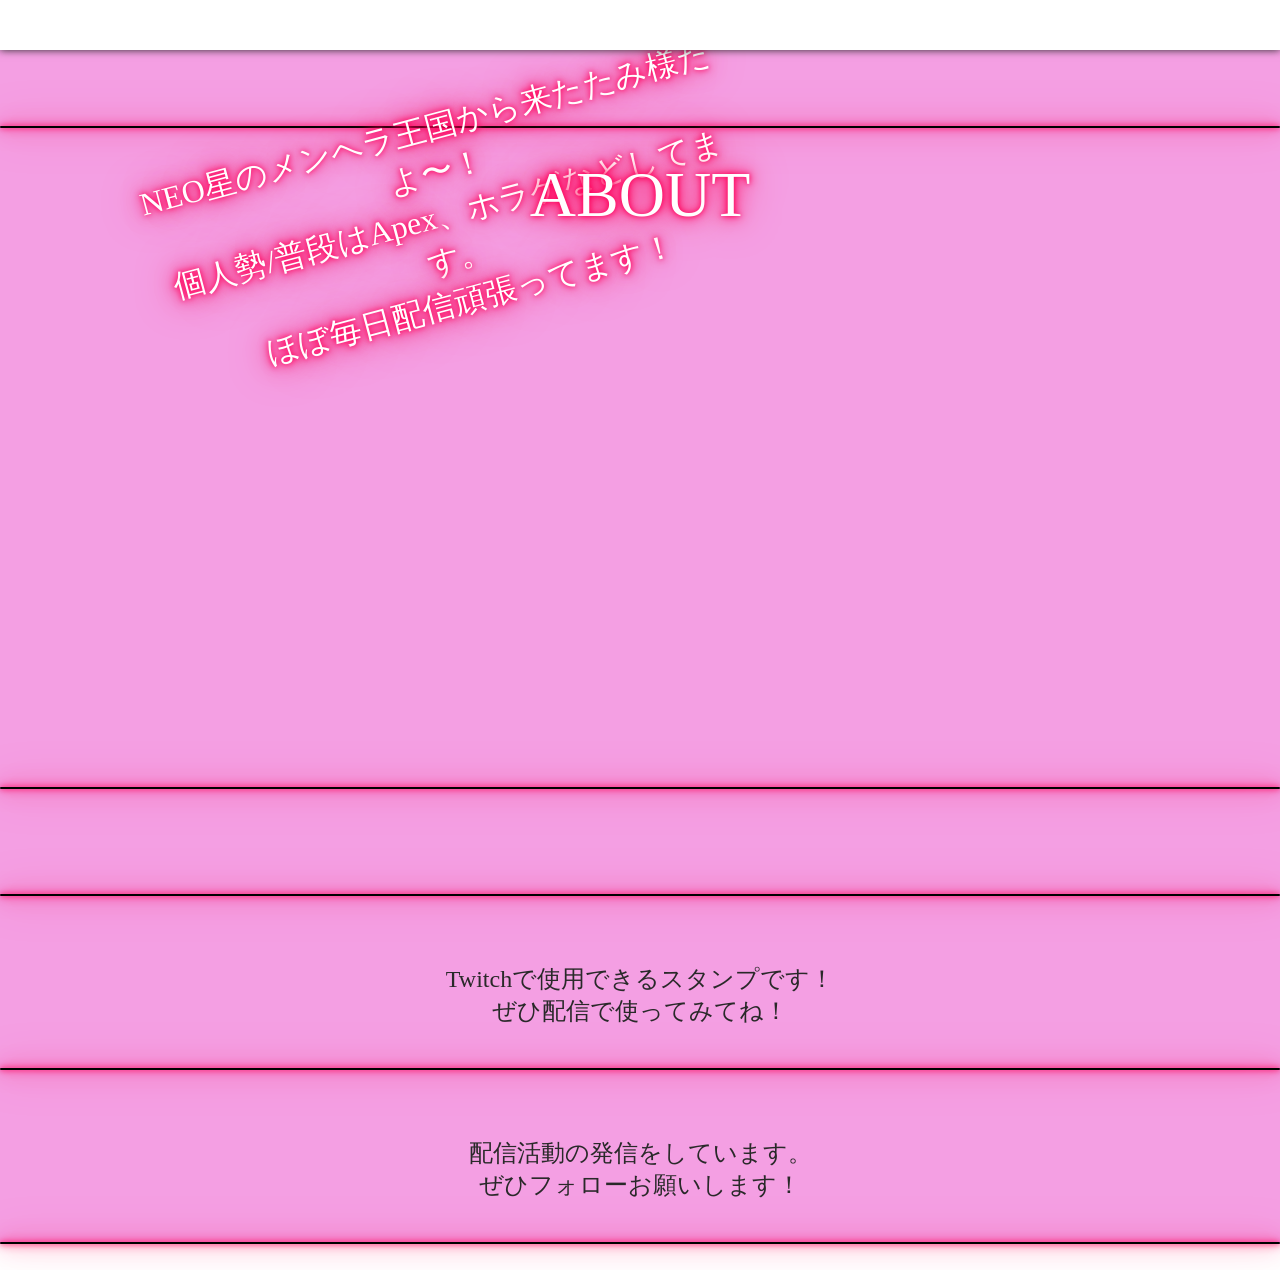
==== src/index.html @ b0cd587d "仮ABOUTの追加、プロフィールのレスポンシブ対応" ====
<!--include common/base.html-->
<!DOCTYPE html>
<html lang="jp">

<head>
  <title>TAMISAMA OFFICIAL</title>
  <link type="text/css" rel="stylesheet" href="css/base.css">
</head>

<body>
  <header>
  </header>
  <main>
      <div class="profile center">
        <div class="topCharacter imageAnimation playAnimation">
          <img src="img/character.png" alt="character">
        </div>
        <div class="topMessage neonText">
          <p class="splitTextAnimation playAnimation">NEO星のメンヘラ王国から来たたみ様だよ〜！<br>個人勢/普段はApex、ホラゲなどしてます。<br>ほぼ毎日配信頑張ってます！</p>
        </div>
        <div class="topIcon1 flyAnimationX" style="--delay: 0;">
          <div class="flyAnimationY style="--delay: 2;">
            <img class="popUpAnimation playAnimation" style="--delay: 0;" src="img/icon1.png" alt="icon1">
          </div>
        </div>
        <div class="topIcon2 flyAnimationX" style="--delay: 1;">
          <div class="flyAnimationY style="--delay: 1;">
            <img class="popUpAnimation playAnimation" src="img/icon2.png" alt="icon2">
          </div>
        </div>
        <div class="topIcon3 flyAnimationX" style="--delay: 2;">
          <div class="flyAnimationY style="--delay: 0;">
            <img class="popUpAnimation playAnimation" src="img/icon3.png" alt="icon3">
          </div>
        </div>
        <div class="topVideo neonFrame imageAnimation playAnimation">
          <iframe src="https://clips.twitch.tv/embed?clip=FrigidBeautifulScallionPartyTime-46FtLZSTrjwbwJ38&parent=kanzakirei.github.io" frameborder="0" allowfullscreen="true" scrolling="no"></iframe>
        </div>
      </div>
    <div class="line neonFrame"></div>
    <div class="about center">
      <div class="titleText neonText">
        <p class="splitTextAnimation playAnimation">ABOUT</p>
      </div>
      <div class="aboutCharacter imageAnimation playAnimation">
        <img src="img/standCharacter.png" alt="standCharacter">
      </div>
    </div>
    <div class="line neonFrame"></div>
    <div class="content center">
        <img class="neonFrame imageAnimation playAnimation" src="img/stampList.png" alt="logo">
    </div>
    <div class="line neonFrame"></div>
    <div class="content center flyAnimation">
      <img class="imageAnimation playAnimation" src="img/sns/twitch.svg" alt="logo" style="width: 50%;">
      <p class="splitTextAnimation playAnimation"> Twitchで使用できるスタンプです！<br>ぜひ配信で使ってみてね！ </p>
    </div>
    <div class="line neonFrame"></div>
    <div class="content center flyAnimation">
      <img class="imageAnimation playAnimation" src="img/sns/twitter.svg" alt="logo" style="width: 50%;">
      <p class="splitTextAnimation playAnimation"> 配信活動の発信をしています。<br>ぜひフォローお願いします！ </p>
    </div>
    <div class="line neonFrame"></div>
  </main>
  <footer>
  </footer>
</body>

</html>
---- src/css/base.css ----
/* 共通 */
* {
  margin: 0;
  padding: 0;
}

html {
  -webkit-text-size-adjust: 100%;
  color: #292929;
  font-size: clamp(12px, 2.5vw, 24px);
}

body {
  font-family: APFont;
}

header {
  background-color: white;
  box-shadow: 0 0 8px;
  position: fixed;
  width: 100%;
  height: 50px;
  top: 0;
  right: 0;
  z-index: 30;
}

header a img {
  width: auto;
  height: 100%;
  aspect-ratio: 5/2;
}

main {
  padding-top: 50px;
  background-color: #f49fe3;
}

footer {
  background-color: white;
  padding-top: 15px;
}

footer p {
  font-size: 12px;
}

p {
  padding: 5px;
}

/* ページ汎用 */
h1.center,
h2.center,
h3.center,
p.center,
div.center {
  text-align: center;
}

h1.left,
h2.left,
h3.left,
p.left,
div.left {
  text-align: left;
}

.line {
  width: 100%;
  height: 2px;
  background-color: #000;
  margin: 2vw 0;
}

.horizontal li {
  display: inline-block;
  padding: 0px 15px 30px;
}

.titleText {
  font-size: clamp(12px, 5vw, 99px);
}

@font-face {
  font-family: 'APFont';
  src: url("../font/AP.ttf");
}

/* ネオンテキスト */
.neonText {
  color: #fff;
  text-shadow: 0 0 5px #ff005b, 0 0 10px #ff005b, 0 0 20px #ff005b, 0 0 40px #ff005b;
}

/* ネオンフレーム */
.neonFrame {
  overflow: hidden; 
  border-radius: 1.2vw; 
  box-shadow: 
    0 0 5px #ff005b, 
    0 0 10px #ff005b, 
    0 0 20px #ff005b, 
    0 0 40px #ff005b;
}

/* プロフィール */
/* アバウト */
.profile,
.about {
  position: relative;
  margin: 0 auto;
  width: 100%;
  display: inline-block;
}

.profile img,
.about img {
  object-fit: cover;
  width: 100%;
  height: 100%;
}

/* コンテンツ */
.content {
  position: relative;
  padding: 10px 0;
  margin: 0 auto;
  width: 90%;
  max-width: 1000px;
  z-index: 1;
}

.content img {
  object-fit: cover;
  width: 100%;
  height: 100%;
}

/* フッター */
footer .content img {
  max-width: 400px;
  width: 100%;
  aspect-ratio: 5/2;
}

footer .content a img {
  width: 20px;
  aspect-ratio: 1;
}

/* ロード画面 */
#loading {
  position: fixed;
  width: 100%;
  height: 100%;
  z-index: 999;
  background: #f49fe3;
  text-align: center;
  color: white;
  visibility: visible;
  opacity: 1;
}

#loadingLogo {
  position: absolute;
  top: 50%;
  left: 50%;
  transform: translate(-50%, -50%);
}

#loadingLogo img {
  width: 80%;
  height: auto;
}

/* フェードイン */
.fadeIn {
  animation: fadeInAnime .3s ease 0s 1 normal forwards;
}

@keyframes fadeInAnime {
  from {
    visibility: visible;
    opacity: 1;
  }

  to {
    visibility: visible;
    opacity: 1;
  }
}

/* フェードアウト */
.fadeOut {
  animation: fadeOutAnime .3s ease 0s 1 normal forwards;
}

@keyframes fadeOutAnime {
  from {
    visibility: visible;
    opacity: 1;
  }

  to {
    visibility: hidden;
    opacity: 0;
  }
}

/* フェードアップ */
.fadeUp {
  animation-name: fadeUpAnime;
  animation-duration: 0.5s;
  animation-fill-mode: forwards;
  opacity: 0;
}

@keyframes fadeUpAnime {
  from {
    opacity: 0;
    transform: translateY(100px);
  }

  to {
    opacity: 1;
    transform: translateY(0);
  }
}

/* 水平にふわふわ */
.flyAnimationX {
  animation-name: floating-x;
  animation-duration: 3.2s;
  animation-timing-function: ease-in-out;
  animation-delay: calc(var(--delay) * 2.5s); 
  animation-iteration-count: infinite;
  animation-direction: alternate-reverse;
}

@keyframes floating-x {
  0% {
    transform: translateX(-7%) rotate(-3deg);
  }
  100% {
    transform: translateX(7) rotate(3deg);
  }
}

/* 垂直にふわふわ */
.flyAnimationY {
  animation-name: floating-y;
  animation-duration: 1.8s;
  animation-timing-function: ease-in-out;
  animation-delay: calc(var(--delay) * 1.0s); 
  animation-iteration-count: infinite;
  animation-direction: alternate-reverse;
}

@keyframes floating-y {
  0% {
    transform: translateY(-7%) rotate(-3deg);
  }
  100% {
    transform: translateY(7%) rotate(3deg);
  }
}

/* 文字のアニメーション */
.splitTextAnimation span {
  display: inline-block;
  opacity: 0;
}

.splitTextAnimation.is-animated span {
  animation-name: splitTextfadeUpKeyframes;
  animation-duration: 0.4s;
  animation-timing-function: ease-out;
  animation-delay: calc(var(--delay) * 0.02s); 
  animation-fill-mode: forwards;
}

.topMessage .splitTextAnimation.is-animated span {
  animation-delay: calc(0.5s + (var(--delay) * 0.02s)); 
}

@keyframes splitTextfadeUpKeyframes {
  from  {
    opacity: 0;
    transform: translateY(20px);
  }

  to {
    opacity: 1;
    transform: translateY(0);
  }
}

/* ポップアップ */
.popUpAnimation {
  opacity: 0;
  transform: scale(0.5);
}

.popUpAnimation.is-animated {
  animation-name: popIn;
  animation-duration: 0.4s;
  animation-timing-function: cubic-bezier(0.175, 0.885, 0.32, 1.275);
  animation-fill-mode: forwards;
}

.topIcon1 .popUpAnimation.is-animated,
.topIcon2 .popUpAnimation.is-animated, 
.topIcon3 .popUpAnimation.is-animated {
  animation-delay: 2.0s; 
}

@keyframes popIn {
  0% {
    opacity: 0;
    transform: scale(0.5);
  }
  100% {
    opacity: 1;
    transform: scale(1);
  }
}

/* 画像のアニメーション */
.imageAnimation {
  opacity: 0;
}

.imageAnimation.is-animated {
  animation-name: imageFadeUpkeyframes;
  animation-duration: 1.2s;
  animation-timing-function: ease;
  animation-fill-mode: forwards;
}

.topCharacter.imageAnimation.is-animated {
  animation-delay: 0.1s; 
  animation-name: imageFadeLeftkeyframes;
  animation-duration: 1.2s;
  animation-timing-function: ease;
  animation-fill-mode: forwards;
}

.aboutCharacter.imageAnimation.is-animated {
  animation-name: imageFadeLeftkeyframes;
  animation-duration: 1.2s;
  animation-timing-function: ease;
  animation-fill-mode: forwards;
}

.topVideo.imageAnimation.is-animated {
  animation-delay: 2.5s; 
}

@keyframes imageFadeLeftkeyframes {
  from  {
    opacity: 0;
    transform: translateX(50px);
  }

  to {
    opacity: 1;
    transform: translateX(0);
  }
}

@keyframes imageFadeUpkeyframes {
  from  {
    opacity: 0;
    transform: translateY(50px);
  }

  to {
    opacity: 1;
    transform: translateY(0);
  }
}

/* リンクボタン */
.linkButton {
  position: relative;
  display: inline-block;
  padding: 10px 25px 10px 5px;
  margin: 2px;
  color: #313131;
  transition: .3s ease-in-out;
  text-decoration: none;
  font-weight: bold;
  border: 5px solid;
  border-color: gray;
  border-radius: 8px;
}

.linkButton:hover {
  background-color: #FFF;
}

.linkButton:after {
  content: "";
  position: absolute;
  top: 50%;
  right: 12px;
  transition: right .3s;
  width: 6px;
  height: 6px;
  border-top: solid 5px gray;
  border-right: solid 5px gray;
  transform: translateY(-50%) rotate(45deg);
}

.linkButton:hover:after {
  right: 7px;
}

/* 記事 */
.article {
  margin: 0px auto 0px;
  box-sizing: border-box;
}

.article-title {
  padding-bottom: 6px;
  border-bottom: 1px solid #333;
  clear: both;
  margin-right: 12px;
  margin-left: 12px;
  padding-top: 0px;
  margin-top: 0px;
}

.article-list {
  margin: 0px;
  padding: 0px;
  list-style-type: none;
}

.article-list li {
  border-bottom: 1px dotted #333;
  padding: 8px 0px;
  margin: 0px 12px;
}

.article-list li:last-child {
  border-bottom: medium none;
}

.article-list-date {
  padding: 0px 8px;
  color: #666666;
}

details[open] summary {
  border-bottom: 1px dotted #333;
  margin: 0px 12px;
}

details summary::before {
  content: "▼";
}

details[open] summary::before {
  content: "▲";
}

summary {
  display: block;
  list-style: none;
  text-align: center;
}

summary::-webkit-details-marker {
  display: none;
}

/* 画面サイズ別設定 */
@media screen and (min-width: 955px) {

  /* ナビゲーション */
  #navigation {
    position: fixed;
    right: 0;
    width: 80%;
    top: 0;
    text-align: right;
    height: 50px;
  }

  #navigation li {
    display: inline-block;
    text-align: left;
    letter-spacing: -.001px;
    margin: 11px 4%;
  }

  #navigation li a,
  #navigation li span {
    display: inline-block;
    text-decoration: none;
    font-size: 20px;
    font-weight: bold;
    letter-spacing: normal;
    color: gray;
  }

  .navigationButton,
  .navigationButton span,
  .navigationButton span:nth-of-type(1),
  .navigationButton span:nth-of-type(2),
  .navigationButton span:nth-of-type(3),
  .navigationButton.active span:nth-of-type(1),
  .navigationButton.active span:nth-of-type(2),
  .navigationButton.active span:nth-of-type(3) {
    visibility: hidden;
  }

  /* トップキャラクター */
  .topCharacter{
    mask-image: linear-gradient(to bottom, rgba(0, 0, 0, 1) 97%, rgba(0, 0, 0, 0) 100%);
    margin-left: 44%;
    width: 48%;
    margin-top: -50px;
  }

  /* トップメッセージ */
  .topMessage{
    position: absolute;
    width: 50%;
    left: 10%;
    top: 30%;
    font-size: clamp(12px, 2.5vw, 99px);
    transform: rotate(-15deg);
  }

  /* トップアイコン */
  .topIcon1{
    position: absolute;
    left: 13%;
    top: 13%;
    width: 6%;
  }
  
  .topIcon2{
    position: absolute;
    left: 42%;
    top: 78%;
    width: 6%;
  }

  .topIcon3{
    position: absolute;
    left: 85%;
    top: 27%;
    width: 6%;
  }

  /* トップビデオ */
  .topVideo{
    position: absolute;
    width: 50%;
    left: -3%;
    top: 47%;
    aspect-ratio: 16 / 9;
    scale: 50%;
    border: none; 
  }

  .topVideo iframe {
    width: 100%;
    height: 100%;
  }

  /* アバウトキャラクター */
  .aboutCharacter{
    width: 20%;
    margin-left: 60%;
  }
}

/* 画面サイズ別設定 */
@media screen and (max-width: 954px) {

  /* ナビゲーション */
  #navigation {
    position: fixed;
    right: 0;
    width: 100%;
    top: 50px;
    height: 100%;
    text-align: center;
    visibility: hidden;
    opacity: 0;
    background-color: rgba(0, 0, 0, .5);
  }

  #navigation li {
    display: inline-block;
    letter-spacing: -.001px;
    width: 30%;
    margin-top: 60px;
  }

  #navigation li a,
  #navigation li span {
    display: inline-block;
    text-decoration: none;
    font-size: 20px;
    font-weight: bold;
    letter-spacing: normal;
    color: white;
  }

  .navigationButton {
    position: fixed;
    top: 0;
    right: 0;
    height: 50px;
    width: 50px;
    cursor: pointer;
  }

  .navigationButton span {
    display: inline-block;
    transition: all .4s;
    position: absolute;
    left: 14px;
    height: 3px;
    border-radius: 2px;
    width: 45%;
    box-shadow: 0 0 2px;
  }

  .navigationButton span:nth-of-type(1) {
    top: 15px;
    z-index: 31;
    background-color: gray;
  }

  .navigationButton span:nth-of-type(2) {
    top: 23px;
    background-color: gray;
  }

  .navigationButton span:nth-of-type(3) {
    top: 31px;
    background-color: gray;
  }

  .navigationButton.active span:nth-of-type(1) {
    top: 18px;
    left: 16px;
    transform: translateY(6px) rotate(45deg);
    width: 40%;
  }

  .navigationButton.active span:nth-of-type(2) {
    opacity: 0;
  }

  .navigationButton.active span:nth-of-type(3) {
    top: 30px;
    left: 16px;
    transform: translateY(-6px) rotate(-45deg);
    width: 40%;
  }

  /* トップキャラクター */
  .topCharacter{
    overflow: visible;
    margin-top: -50px;
  }

  /* トップメッセージ */
  .topMessage{
    font-size: clamp(12px, 2.5vw, 99px);
  }

  /* トップアイコン */
  .topIcon1{
    display: none;
  }

  .topIcon2{
    display: none;
  }

  .topIcon3{
    display: none;
  }

  /* トップビデオ */
  .topVideo{
    display: none;
  }

  /* アバウトキャラクター */
  .aboutCharacter{
    overflow: visible;
    width: 45%;
    margin-left: 50%;
  }
}
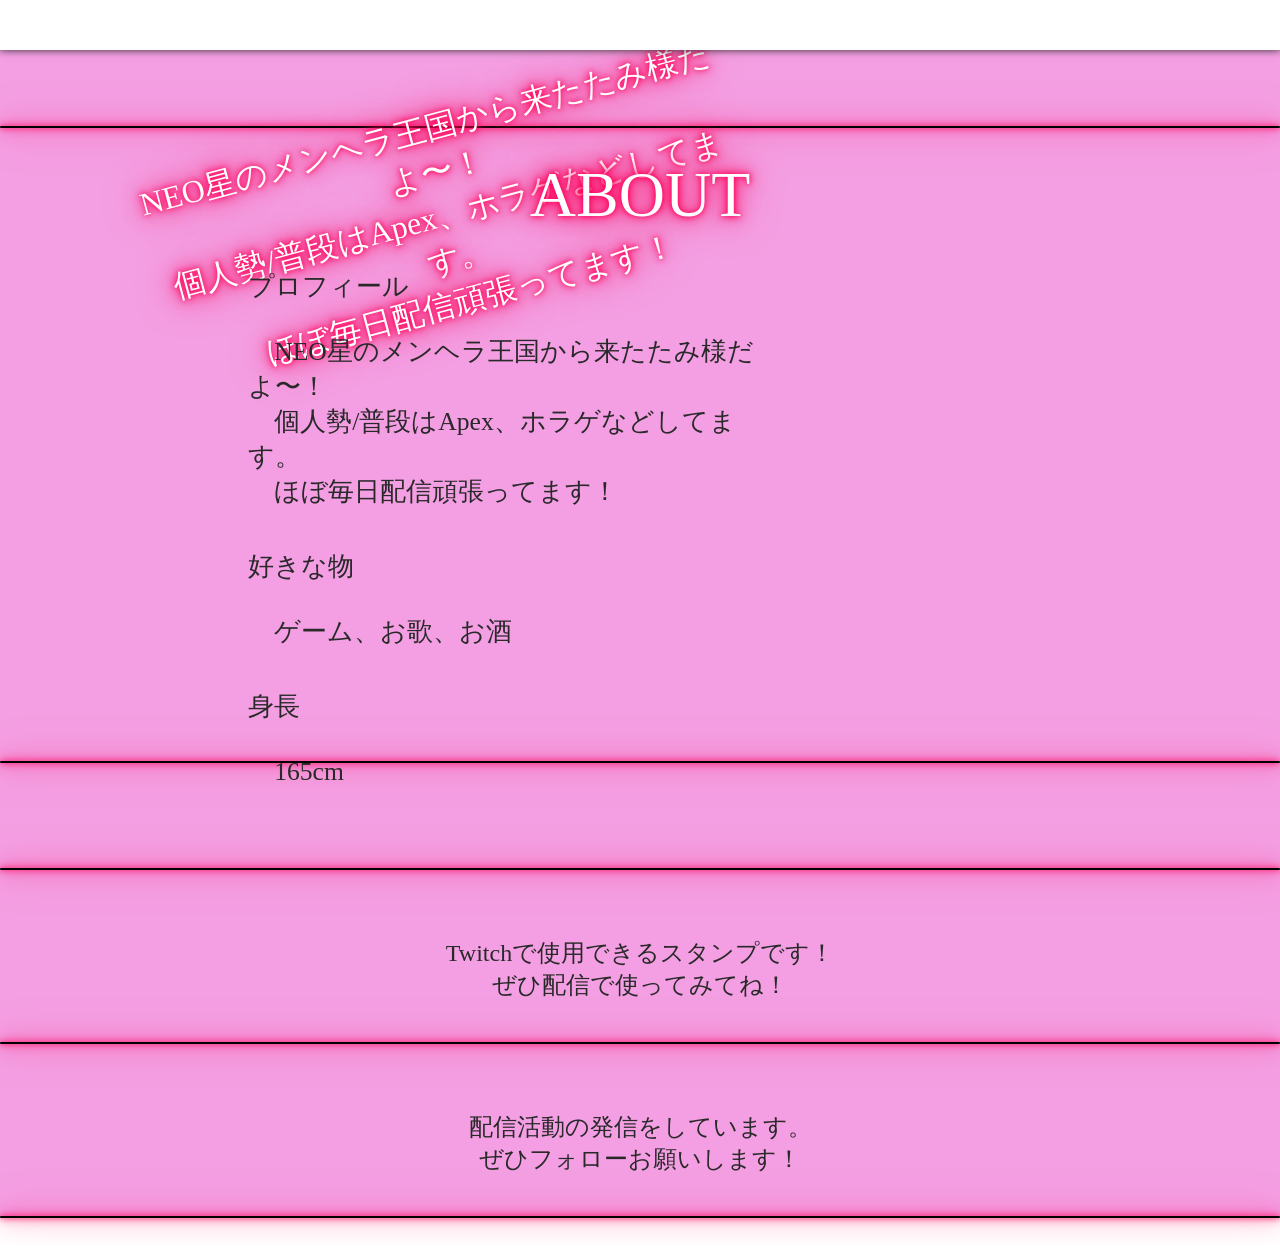
==== commit 966089bf: "ABOUTにテキストとボタンを追加、リンクボタンの調整" ====
--- a/src/index.html
+++ b/src/index.html
@@ -45,6 +45,12 @@
       <div class="aboutCharacter imageAnimation playAnimation">
         <img src="img/standCharacter.png" alt="standCharacter">
       </div>
+      <div class="aboutMessage">
+        <p class="splitTextAnimation playAnimation">プロフィール<br><br>　NEO星のメンヘラ王国から来たたみ様だよ〜！<br>　個人勢/普段はApex、ホラゲなどしてます。<br>　ほぼ毎日配信頑張ってます！<br><br></p>
+        <p class="splitTextAnimation playAnimation">好きな物<br><br>　ゲーム、お歌、お酒<br><br></p>
+        <p class="splitTextAnimation playAnimation">身長<br><br>　165cm<br><br></p>
+        <a href="about.html" class="linkButton neonFrame popUpAnimation playAnimation">　ABOUT　詳細　</a>
+      </div>
     </div>
     <div class="line neonFrame"></div>
     <div class="content center">
--- a/src/css/base.css
+++ b/src/css/base.css
@@ -390,14 +390,13 @@
   color: #313131;
   transition: .3s ease-in-out;
   text-decoration: none;
-  font-weight: bold;
   border: 5px solid;
-  border-color: gray;
+  border-color: white;
   border-radius: 8px;
 }
 
 .linkButton:hover {
-  background-color: #FFF;
+  background-color: white;
 }
 
 .linkButton:after {
@@ -408,8 +407,8 @@
   transition: right .3s;
   width: 6px;
   height: 6px;
-  border-top: solid 5px gray;
-  border-right: solid 5px gray;
+  border-top: solid 5px white;
+  border-right: solid 5px white;
   transform: translateY(-50%) rotate(45deg);
 }
 
@@ -576,8 +575,18 @@
 
   /* アバウトキャラクター */
   .aboutCharacter{
-    width: 20%;
+    width: 19%;
     margin-left: 60%;
+  }
+
+  /* アバウトメッセージ */
+  .aboutMessage{
+    position: absolute;
+    width: 41%;
+    left: 19%;
+    top: 19%;
+    font-size: clamp(12px, 2vw, 99px);
+    text-align: left;
   }
 }
 
@@ -703,4 +712,9 @@
     width: 45%;
     margin-left: 50%;
   }
+
+  /* アバウトメッセージ */
+  .aboutMessage{
+    font-size: clamp(12px, 2.5vw, 99px);
+  }
 }
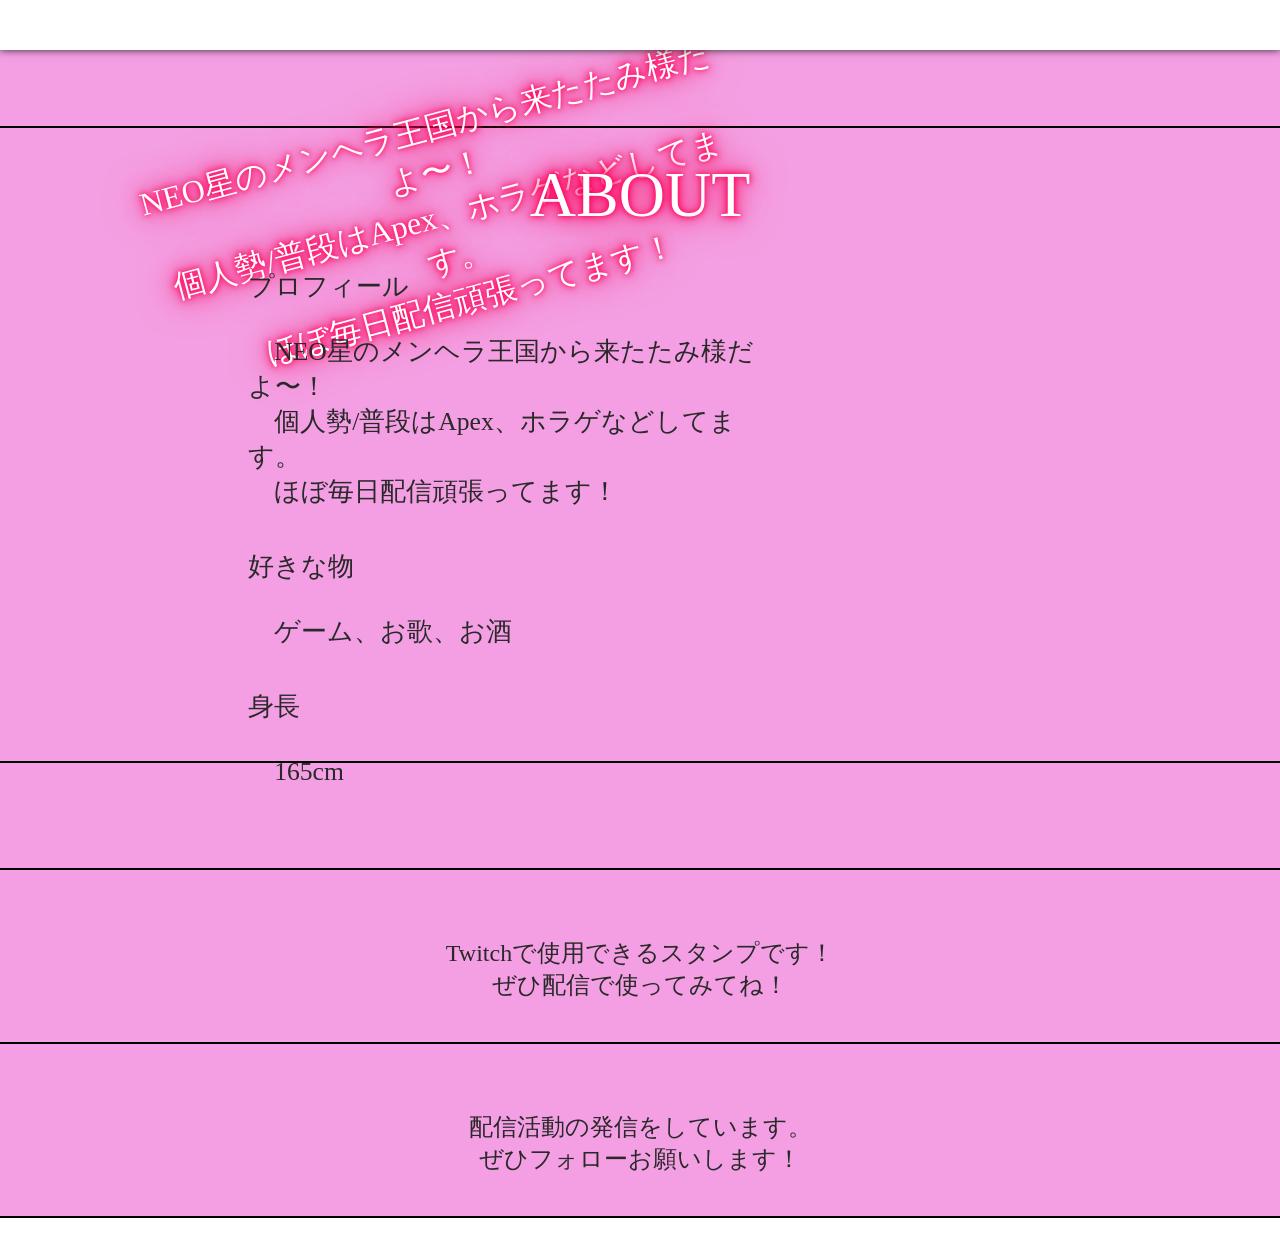
==== commit ecc72037: "ラインの装飾を削除" ====
--- a/src/index.html
+++ b/src/index.html
@@ -37,7 +37,7 @@
           <iframe src="https://clips.twitch.tv/embed?clip=FrigidBeautifulScallionPartyTime-46FtLZSTrjwbwJ38&parent=kanzakirei.github.io" frameborder="0" allowfullscreen="true" scrolling="no"></iframe>
         </div>
       </div>
-    <div class="line neonFrame"></div>
+    <div class="line"></div>
     <div class="about center">
       <div class="titleText neonText">
         <p class="splitTextAnimation playAnimation">ABOUT</p>
@@ -52,21 +52,21 @@
         <a href="about.html" class="linkButton neonFrame popUpAnimation playAnimation">　ABOUT　詳細　</a>
       </div>
     </div>
-    <div class="line neonFrame"></div>
+    <div class="line"></div>
     <div class="content center">
         <img class="neonFrame imageAnimation playAnimation" src="img/stampList.png" alt="logo">
     </div>
-    <div class="line neonFrame"></div>
+    <div class="line"></div>
     <div class="content center flyAnimation">
       <img class="imageAnimation playAnimation" src="img/sns/twitch.svg" alt="logo" style="width: 50%;">
       <p class="splitTextAnimation playAnimation"> Twitchで使用できるスタンプです！<br>ぜひ配信で使ってみてね！ </p>
     </div>
-    <div class="line neonFrame"></div>
+    <div class="line"></div>
     <div class="content center flyAnimation">
       <img class="imageAnimation playAnimation" src="img/sns/twitter.svg" alt="logo" style="width: 50%;">
       <p class="splitTextAnimation playAnimation"> 配信活動の発信をしています。<br>ぜひフォローお願いします！ </p>
     </div>
-    <div class="line neonFrame"></div>
+    <div class="line"></div>
   </main>
   <footer>
   </footer>
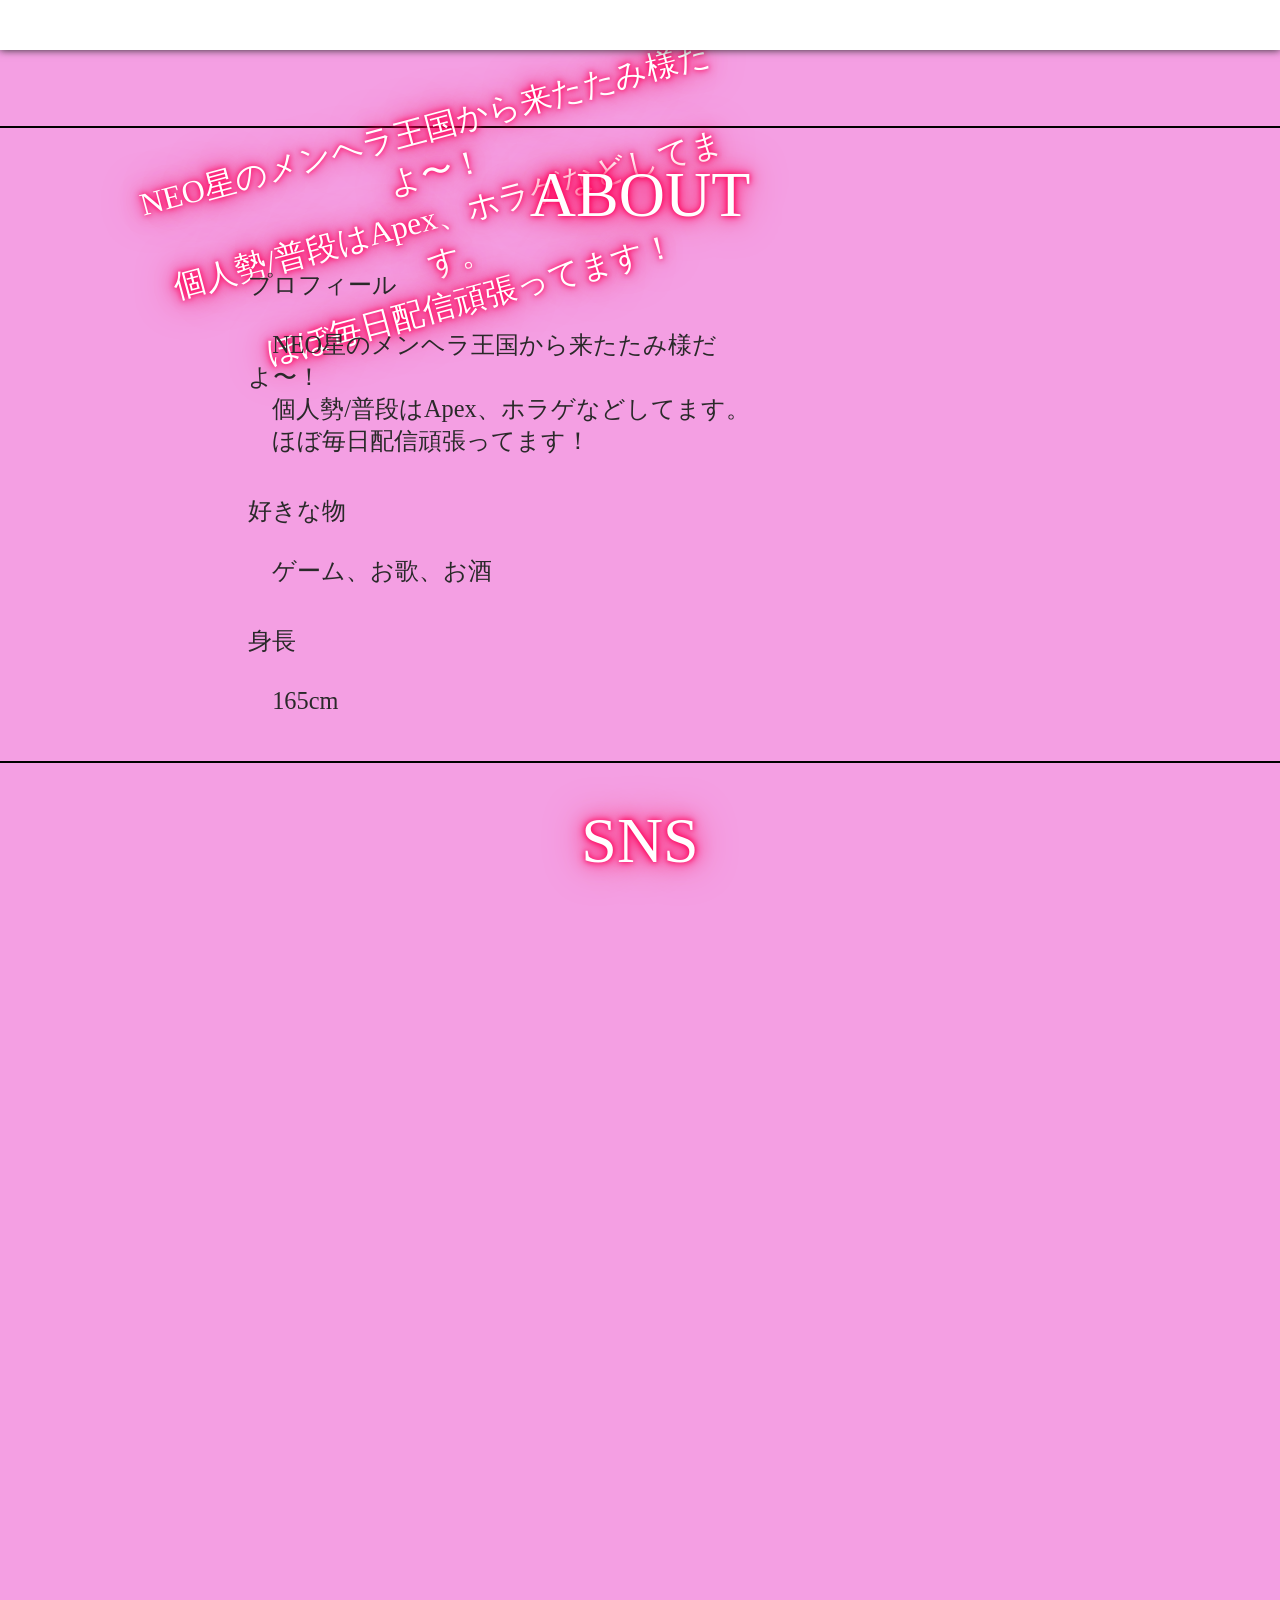
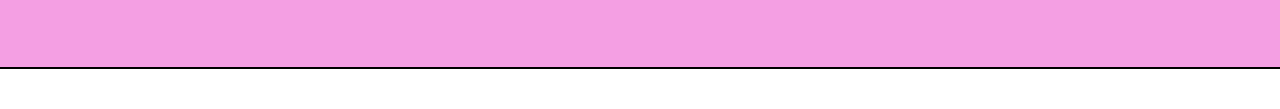
==== commit 1d080fdc: "SNS関連の対応" ====
--- a/src/index.html
+++ b/src/index.html
@@ -54,17 +54,19 @@
     </div>
     <div class="line"></div>
     <div class="content center">
-        <img class="neonFrame imageAnimation playAnimation" src="img/stampList.png" alt="logo">
-    </div>
-    <div class="line"></div>
-    <div class="content center flyAnimation">
-      <img class="imageAnimation playAnimation" src="img/sns/twitch.svg" alt="logo" style="width: 50%;">
-      <p class="splitTextAnimation playAnimation"> Twitchで使用できるスタンプです！<br>ぜひ配信で使ってみてね！ </p>
-    </div>
-    <div class="line"></div>
-    <div class="content center flyAnimation">
-      <img class="imageAnimation playAnimation" src="img/sns/twitter.svg" alt="logo" style="width: 50%;">
-      <p class="splitTextAnimation playAnimation"> 配信活動の発信をしています。<br>ぜひフォローお願いします！ </p>
+      <div class="titleText neonText center">
+        <p class="splitTextAnimation playAnimation">SNS</p>
+      </div>
+      <a href="https://x.com/tamisama_" class="snsPanel center imageAnimation playAnimation">
+        <img src="img/window.png" alt="window">
+        <p class="snsText1 neonText splitTextAnimation playAnimation">X（旧Twitter）</p>
+        <img class="snsImage1" src="img/animationCharacter1.gif" alt="animationCharacter1">
+      </a>
+      <a href="https://www.twitch.tv/tamisama_/about" class="snsPanel center imageAnimation playAnimation">
+        <img src="img/window.png" alt="window">
+        <p class="snsText2 neonText splitTextAnimation playAnimation">Twitch</p>
+        <img class="snsImage2" src="img/animationCharacter2.gif" alt="animationCharacter2">
+      </a>
     </div>
     <div class="line"></div>
   </main>
--- a/src/css/base.css
+++ b/src/css/base.css
@@ -119,6 +119,44 @@
   object-fit: cover;
   width: 100%;
   height: 100%;
+}
+
+/* SNSパネル */
+.snsPanel {
+  display: inline-block;
+  position: relative;
+  width: 70%;
+  margin: 2%;
+}
+
+.snsImage1 {
+  overflow: visible;
+  position: absolute;
+  top: 6%;
+  left: -25%;
+  scale: 40%;
+}
+
+.snsImage2 {
+  overflow: visible;
+  position: absolute;
+  top: 6%;
+  left: 25%;
+  scale: 40%;
+}
+
+.snsText1 {
+  position: absolute;
+  top: 47%;
+  left: 50%;
+  font-size: clamp(12px, 4vw, 99px);
+}
+
+.snsText2 {
+  position: absolute;
+  top: 47%;
+  left: 25%;
+  font-size: clamp(12px, 5vw, 99px);
 }
 
 /* コンテンツ */
@@ -585,7 +623,7 @@
     width: 41%;
     left: 19%;
     top: 19%;
-    font-size: clamp(12px, 2vw, 99px);
+    font-size: 1.9vw;
     text-align: left;
   }
 }
@@ -715,6 +753,11 @@
 
   /* アバウトメッセージ */
   .aboutMessage{
-    font-size: clamp(12px, 2.5vw, 99px);
+    position: absolute;
+    width: 48%;
+    left: 7%;
+    top: 19%;
+    font-size: 3vw;
+    text-align: left;
   }
 }
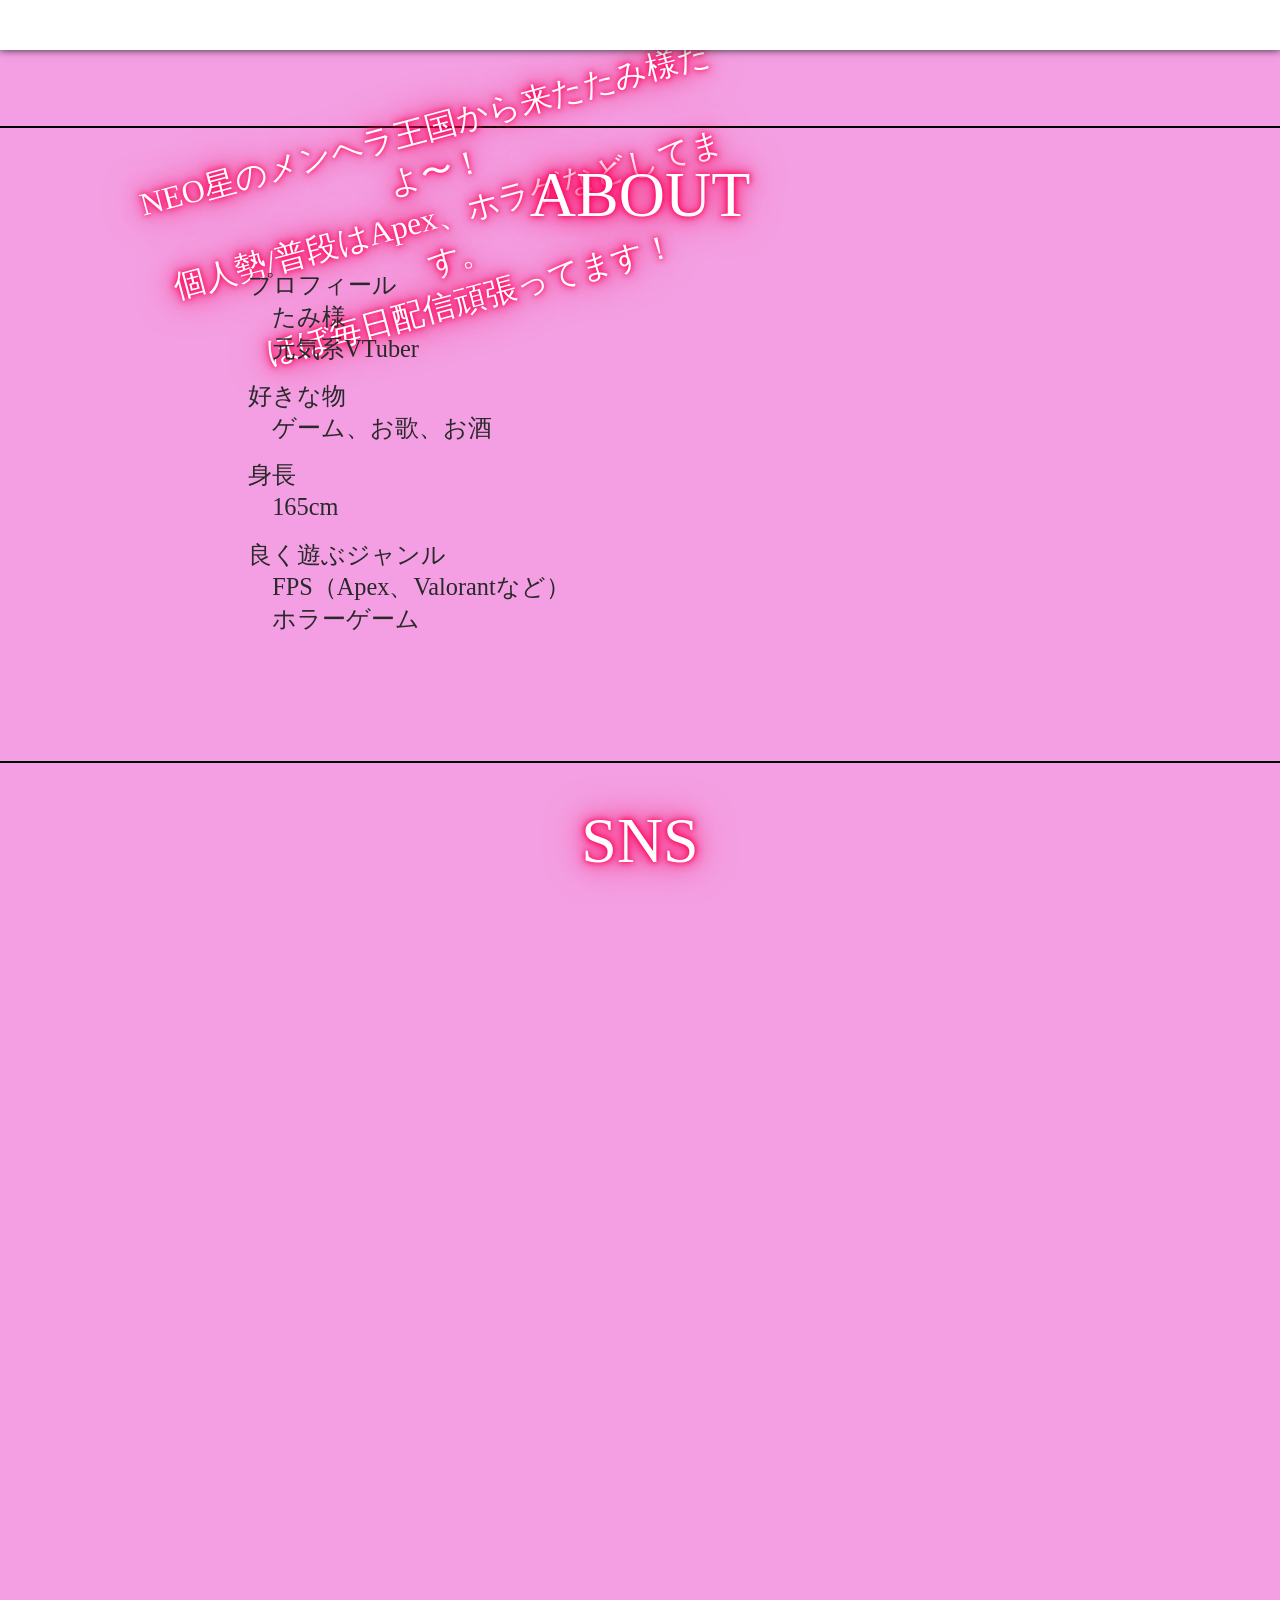
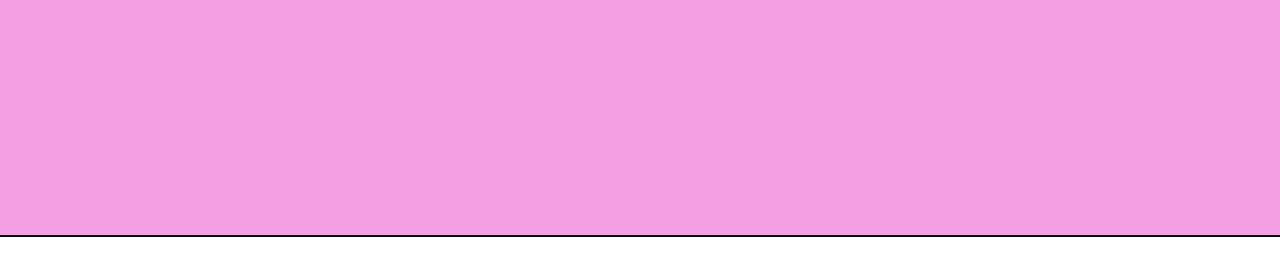
==== commit 90924007: "ボタンの調整、about調整" ====
--- a/src/index.html
+++ b/src/index.html
@@ -34,7 +34,7 @@
           </div>
         </div>
         <div class="topVideo neonFrame imageAnimation playAnimation">
-          <iframe src="https://clips.twitch.tv/embed?clip=FrigidBeautifulScallionPartyTime-46FtLZSTrjwbwJ38&parent=kanzakirei.github.io" frameborder="0" allowfullscreen="true" scrolling="no"></iframe>
+          <iframe src="https://clips.twitch.tv/embed?clip=FrigidBeautifulScallionPartyTime-46FtLZSTrjwbwJ38&parent=tamisama.ik-aqua.workers.dev" frameborder="0" allowfullscreen="true" scrolling="no"></iframe>
         </div>
       </div>
     <div class="line"></div>
@@ -46,10 +46,15 @@
         <img src="img/standCharacter.png" alt="standCharacter">
       </div>
       <div class="aboutMessage">
-        <p class="splitTextAnimation playAnimation">プロフィール<br><br>　NEO星のメンヘラ王国から来たたみ様だよ〜！<br>　個人勢/普段はApex、ホラゲなどしてます。<br>　ほぼ毎日配信頑張ってます！<br><br></p>
-        <p class="splitTextAnimation playAnimation">好きな物<br><br>　ゲーム、お歌、お酒<br><br></p>
-        <p class="splitTextAnimation playAnimation">身長<br><br>　165cm<br><br></p>
-        <a href="about.html" class="linkButton neonFrame popUpAnimation playAnimation">　ABOUT　詳細　</a>
+        <p class="splitTextAnimation playAnimation">プロフィール<br>　たみ様<br>　元気系VTuber<br></p>
+        <div class="spacer"></div>
+        <p class="splitTextAnimation playAnimation">好きな物<br>　ゲーム、お歌、お酒<br></p>
+        <div class="spacer"></div>
+        <p class="splitTextAnimation playAnimation">身長<br>　165cm<br></p>
+        <div class="spacer"></div>
+        <p class="splitTextAnimation playAnimation">良く遊ぶジャンル<br>　FPS（Apex、Valorantなど）<br>　ホラーゲーム<br></p>
+        <p><br></p>
+        <a href="about.html" class="linkButton neonFrame popUpAnimation playAnimation">　詳細　</a>
       </div>
     </div>
     <div class="line"></div>
--- a/src/css/base.css
+++ b/src/css/base.css
@@ -79,7 +79,11 @@
 }
 
 .titleText {
-  font-size: clamp(12px, 5vw, 99px);
+  font-size: max(5vw, 12px);
+}
+
+.spacer {
+  margin-bottom: 1%;
 }
 
 @font-face {
@@ -129,34 +133,29 @@
   margin: 2%;
 }
 
-.snsImage1 {
-  overflow: visible;
-  position: absolute;
-  top: 6%;
-  left: -25%;
-  scale: 40%;
-}
-
+.snsImage1,
 .snsImage2 {
   overflow: visible;
   position: absolute;
-  top: 6%;
+  top: -5%;
+  left: -25%;
+  scale: 40%;
+}
+
+.snsImage2 {
   left: 25%;
-  scale: 40%;
-}
-
-.snsText1 {
+}
+
+.snsText1,
+.snsText2 {
   position: absolute;
   top: 47%;
   left: 50%;
-  font-size: clamp(12px, 4vw, 99px);
+  font-size: min(4vw, 45px);
 }
 
 .snsText2 {
-  position: absolute;
-  top: 47%;
   left: 25%;
-  font-size: clamp(12px, 5vw, 99px);
 }
 
 /* コンテンツ */
@@ -171,6 +170,18 @@
 
 .content img {
   object-fit: cover;
+  width: 100%;
+  height: 100%;
+  margin: 6% 0%;
+}
+
+.iframeContent {
+  scale: 80%;
+  aspect-ratio: 16 / 9;
+  border: none;
+}
+
+.content iframe {
   width: 100%;
   height: 100%;
 }
@@ -423,14 +434,14 @@
 .linkButton {
   position: relative;
   display: inline-block;
-  padding: 10px 25px 10px 5px;
+  padding: 10px 40px 10px 20px;
   margin: 2px;
   color: #313131;
   transition: .3s ease-in-out;
   text-decoration: none;
-  border: 5px solid;
+  border: 4px solid;
   border-color: white;
-  border-radius: 8px;
+  border-radius: 24px;
 }
 
 .linkButton:hover {
@@ -569,7 +580,7 @@
     width: 50%;
     left: 10%;
     top: 30%;
-    font-size: clamp(12px, 2.5vw, 99px);
+    font-size: max(2.5vw, 12px);
     transform: rotate(-15deg);
   }
 
@@ -723,7 +734,7 @@
 
   /* トップメッセージ */
   .topMessage{
-    font-size: clamp(12px, 2.5vw, 99px);
+    font-size: max(2.5vw, 12px);
   }
 
   /* トップアイコン */
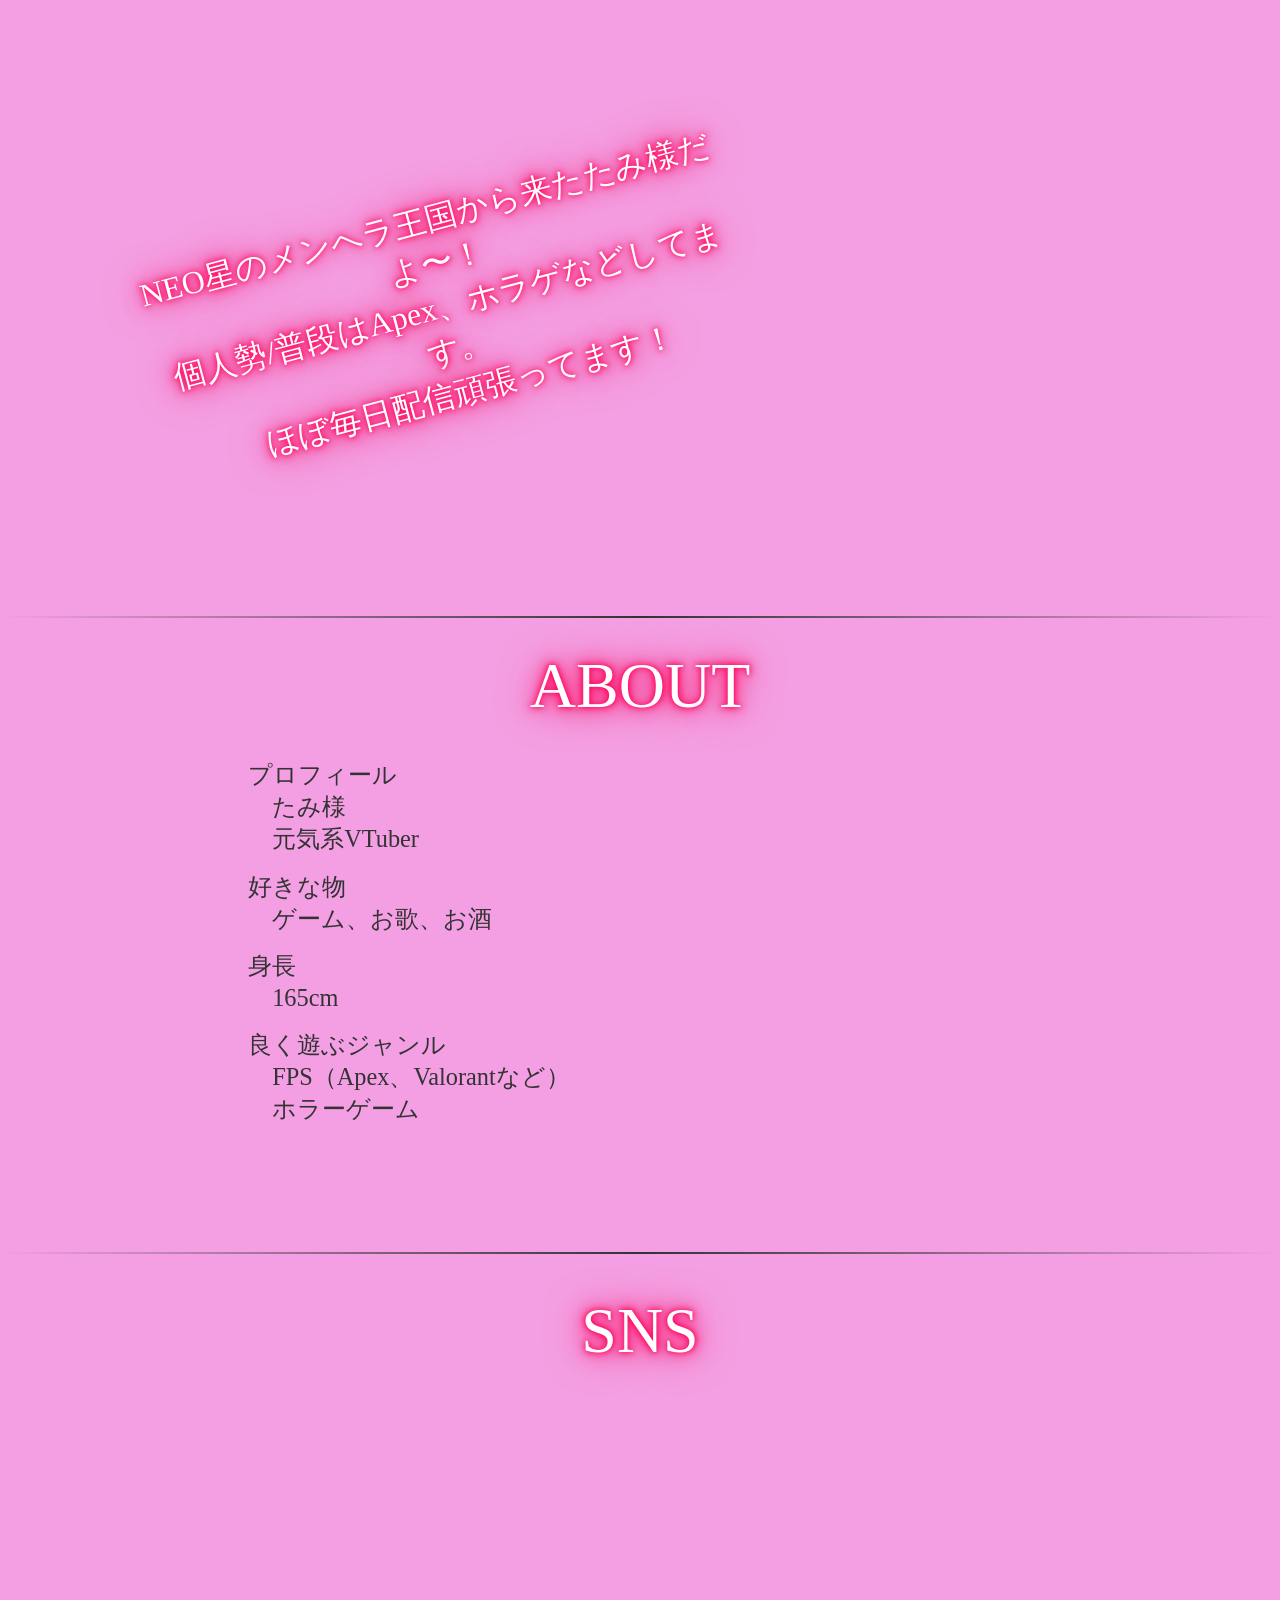
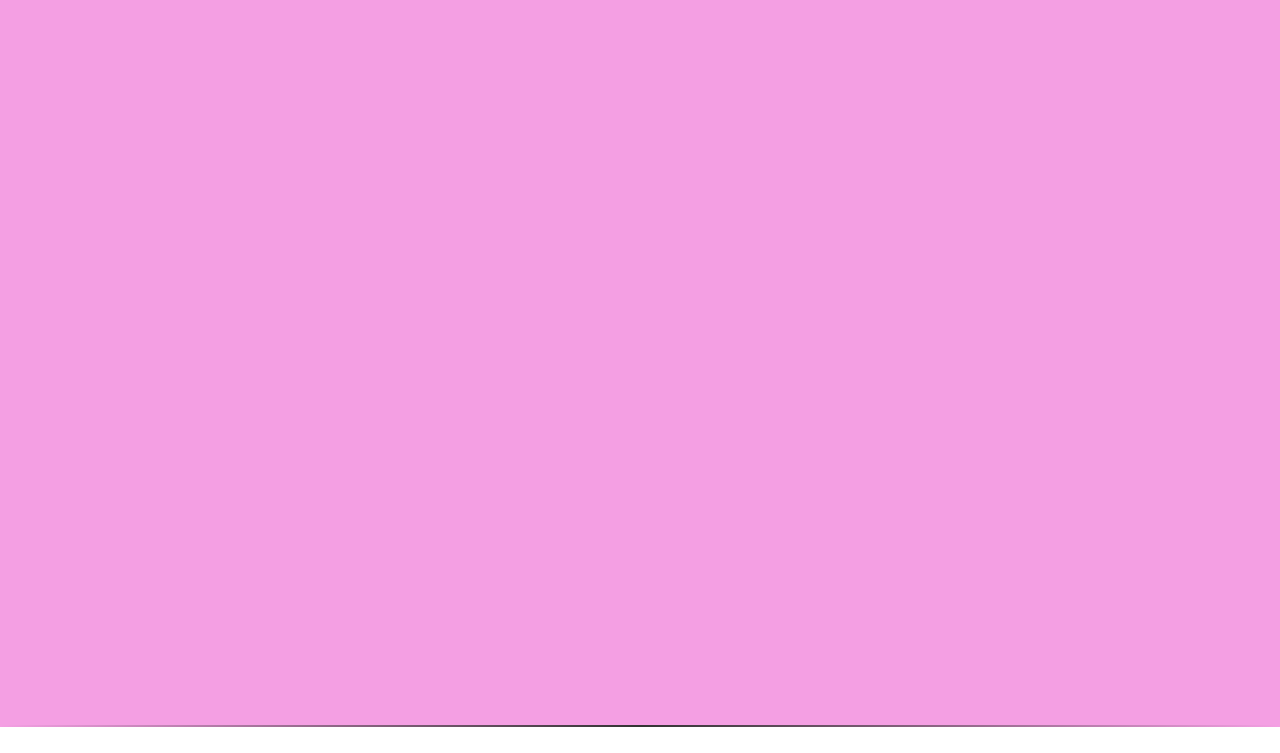
==== commit f47f43f7: "pngをwebpに変更" ====
--- a/src/index.html
+++ b/src/index.html
@@ -13,24 +13,24 @@
   <main>
       <div class="profile center">
         <div class="topCharacter imageAnimation playAnimation">
-          <img src="img/character.png" alt="character">
+          <img src="img/character.webp" alt="character">
         </div>
         <div class="topMessage neonText">
           <p class="splitTextAnimation playAnimation">NEO星のメンヘラ王国から来たたみ様だよ〜！<br>個人勢/普段はApex、ホラゲなどしてます。<br>ほぼ毎日配信頑張ってます！</p>
         </div>
         <div class="topIcon1 flyAnimationX" style="--delay: 0;">
           <div class="flyAnimationY style="--delay: 2;">
-            <img class="popUpAnimation playAnimation" style="--delay: 0;" src="img/icon1.png" alt="icon1">
+            <img class="popUpAnimation playAnimation" style="--delay: 0;" src="img/icon1.webp" alt="icon1">
           </div>
         </div>
         <div class="topIcon2 flyAnimationX" style="--delay: 1;">
           <div class="flyAnimationY style="--delay: 1;">
-            <img class="popUpAnimation playAnimation" src="img/icon2.png" alt="icon2">
+            <img class="popUpAnimation playAnimation" src="img/icon2.webp" alt="icon2">
           </div>
         </div>
         <div class="topIcon3 flyAnimationX" style="--delay: 2;">
           <div class="flyAnimationY style="--delay: 0;">
-            <img class="popUpAnimation playAnimation" src="img/icon3.png" alt="icon3">
+            <img class="popUpAnimation playAnimation" src="img/icon3.webp" alt="icon3">
           </div>
         </div>
         <div class="topVideo neonFrame imageAnimation playAnimation">
@@ -43,7 +43,7 @@
         <p class="splitTextAnimation playAnimation">ABOUT</p>
       </div>
       <div class="aboutCharacter imageAnimation playAnimation">
-        <img src="img/standCharacter.png" alt="standCharacter">
+        <img src="img/standCharacter.webp" alt="standCharacter">
       </div>
       <div class="aboutMessage">
         <p class="splitTextAnimation playAnimation">プロフィール<br>　たみ様<br>　元気系VTuber<br></p>
@@ -63,12 +63,12 @@
         <p class="splitTextAnimation playAnimation">SNS</p>
       </div>
       <a href="https://x.com/tamisama_" class="snsPanel center imageAnimation playAnimation">
-        <img src="img/window.png" alt="window">
+        <img src="img/window.webp" alt="window">
         <p class="snsText1 neonText splitTextAnimation playAnimation">X（旧Twitter）</p>
         <img class="snsImage1" src="img/animationCharacter1.gif" alt="animationCharacter1">
       </a>
       <a href="https://www.twitch.tv/tamisama_/about" class="snsPanel center imageAnimation playAnimation">
-        <img src="img/window.png" alt="window">
+        <img src="img/window.webp" alt="window">
         <p class="snsText2 neonText splitTextAnimation playAnimation">Twitch</p>
         <img class="snsImage2" src="img/animationCharacter2.gif" alt="animationCharacter2">
       </a>
--- a/src/css/base.css
+++ b/src/css/base.css
@@ -6,7 +6,7 @@
 
 html {
   -webkit-text-size-adjust: 100%;
-  color: #292929;
+  color: #333;
   font-size: clamp(12px, 2.5vw, 24px);
 }
 
@@ -15,14 +15,22 @@
 }
 
 header {
-  background-color: white;
-  box-shadow: 0 0 8px;
+  background-color: transparent;
+  box-shadow: 0 0 0px;
   position: fixed;
   width: 100%;
   height: 50px;
   top: 0;
   right: 0;
   z-index: 30;
+  background-color: rgba(255, 255, 255, 0);
+  box-shadow: 0 0 8px rgba(0, 0, 0, 0);
+  transition: background-color 0.5s ease, box-shadow 0.5s ease;
+}
+
+header.scrolled {
+  background-color: white;
+  box-shadow: 0 0 8px black;
 }
 
 header a img {
@@ -32,13 +40,13 @@
 }
 
 main {
-  padding-top: 50px;
+  padding-top: 20px;
   background-color: #f49fe3;
+  position: relative;
 }
 
 footer {
   background-color: white;
-  padding-top: 15px;
 }
 
 footer p {
@@ -69,7 +77,7 @@
 .line {
   width: 100%;
   height: 2px;
-  background-color: #000;
+  background: linear-gradient(90deg, transparent, #333, transparent);
   margin: 2vw 0;
 }
 
@@ -89,6 +97,29 @@
 @font-face {
   font-family: 'APFont';
   src: url("../font/AP.ttf");
+}
+
+/* スクロールガイド */
+.scrollGuide {
+    position: fixed;
+    bottom: 0px;
+    left: 50%;
+    z-index: 998;
+    pointer-events: none;
+    opacity: 1;
+    transform: translateX(-50%) translateY(0%);
+    transition: opacity 0.2s ease, transform 0.2s ease;
+}
+
+.scrollGuide img {
+    display: block;
+    width: 100%;
+    height: auto;
+}
+
+.scrollGuide.scrolled {
+  opacity: 0;
+  transform: translateX(-50%) translateY(5%);
 }
 
 /* ネオンテキスト */
@@ -566,6 +597,11 @@
     visibility: hidden;
   }
 
+  /* スクロールガイド */
+  .scrollGuide {
+      width: 20%;
+  }
+
   /* トップキャラクター */
   .topCharacter{
     mask-image: linear-gradient(to bottom, rgba(0, 0, 0, 1) 97%, rgba(0, 0, 0, 0) 100%);
@@ -726,6 +762,11 @@
     width: 40%;
   }
 
+  /* スクロールガイド */
+  .scrollGuide {
+      width: 50%;
+  }
+
   /* トップキャラクター */
   .topCharacter{
     overflow: visible;
@@ -771,4 +812,15 @@
     font-size: 3vw;
     text-align: left;
   }
+}
+
+.heart-background {
+  position: absolute;
+  inset: 0;
+  background-image: url("../img/floating_blurry_heart_particles.svg");
+  background-position: center top;
+  background-size: 100% auto;
+  background-repeat: repeat-y;
+  pointer-events: none;
+  z-index: 0;
 }
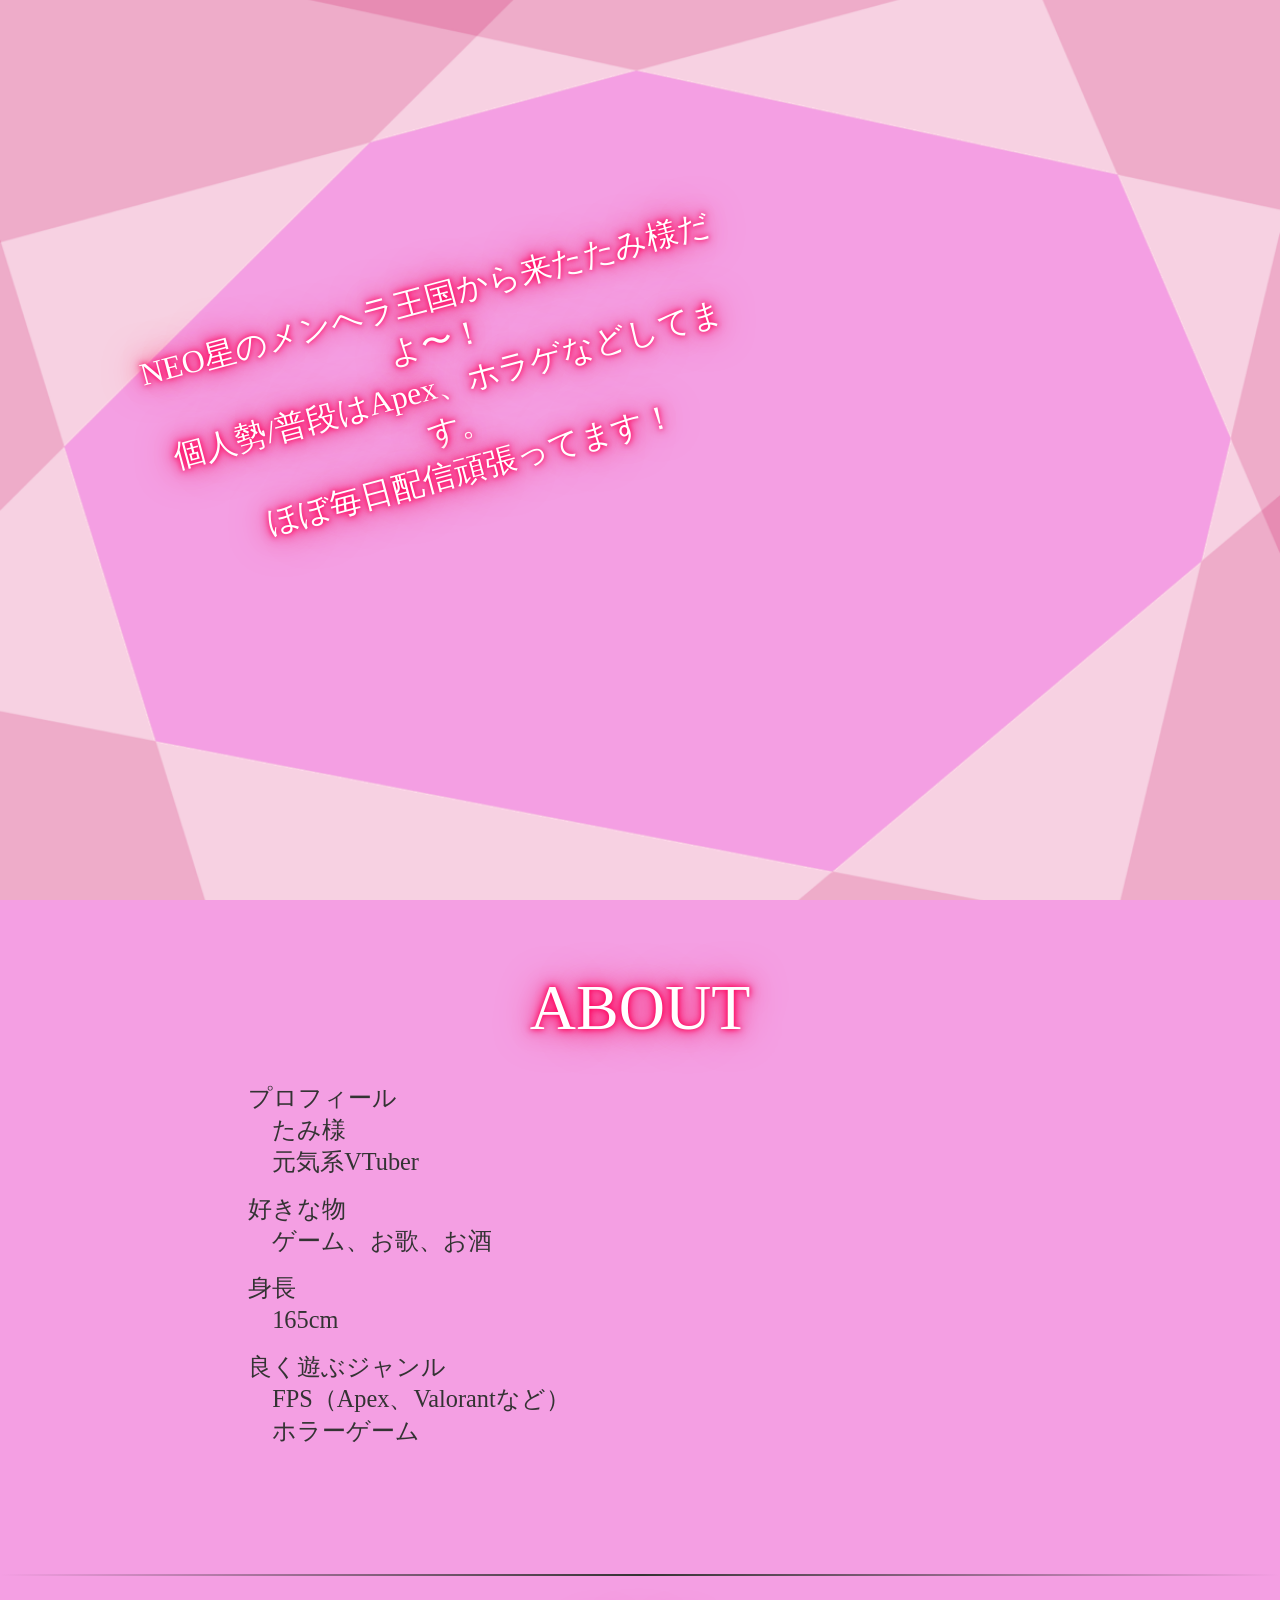
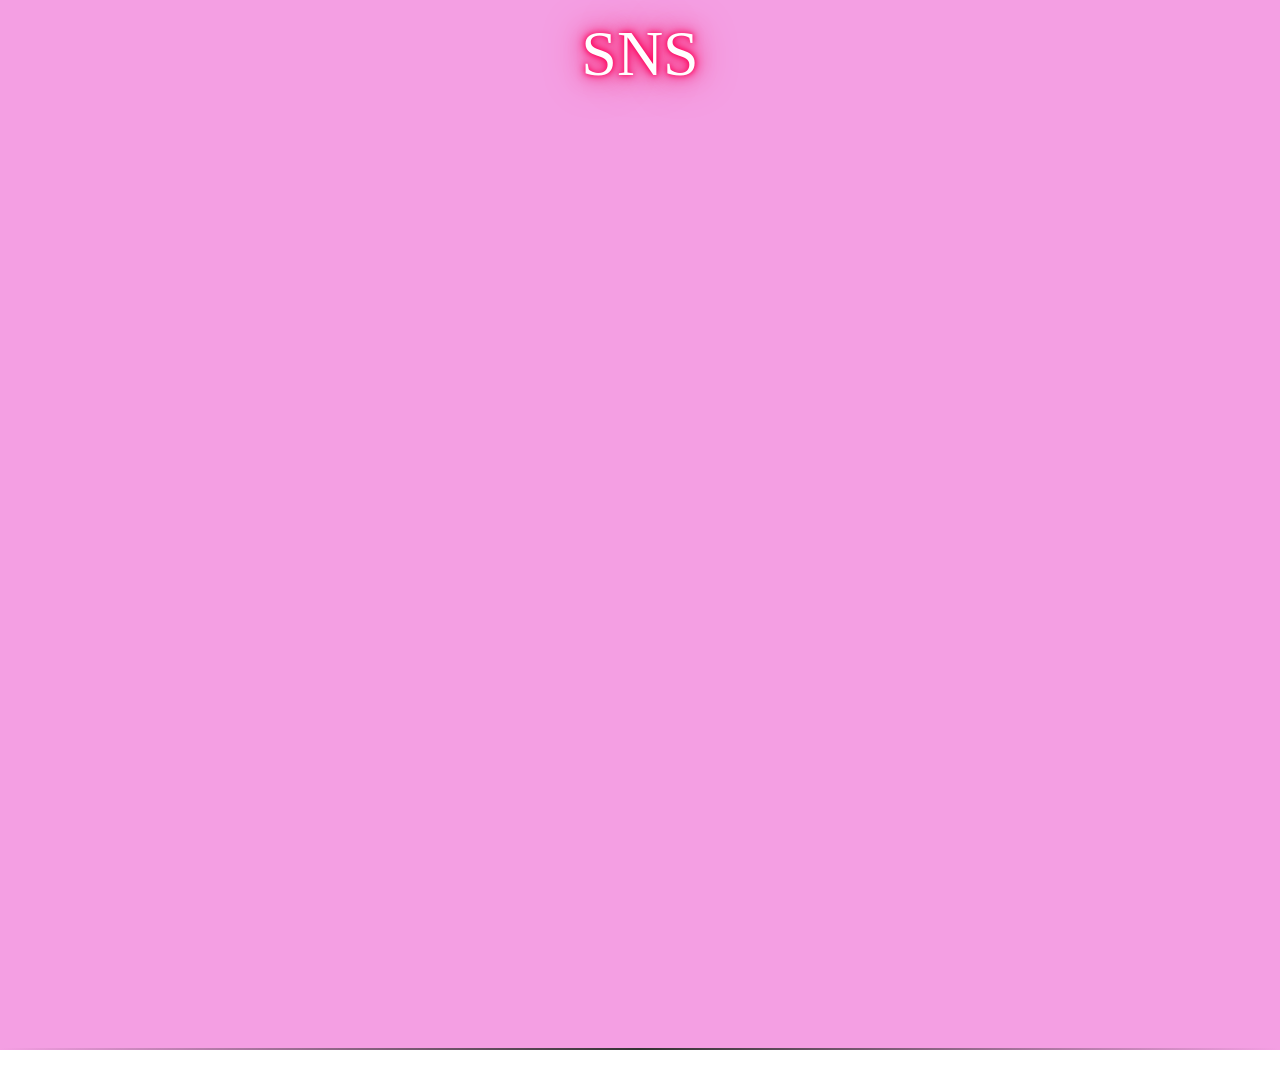
==== commit 91f31885: "プロフィールを表示サイズで出すように対応、レイアウトの調整" ====
--- a/src/index.html
+++ b/src/index.html
@@ -11,7 +11,7 @@
   <header>
   </header>
   <main>
-      <div class="profile center">
+      <div class="profile center" style="background-image: url('img/topBackground.webp');">
         <div class="topCharacter imageAnimation playAnimation">
           <img src="img/character.webp" alt="character">
         </div>
@@ -37,7 +37,6 @@
           <iframe src="https://clips.twitch.tv/embed?clip=FrigidBeautifulScallionPartyTime-46FtLZSTrjwbwJ38&parent=tamisama.ik-aqua.workers.dev" frameborder="0" allowfullscreen="true" scrolling="no"></iframe>
         </div>
       </div>
-    <div class="line"></div>
     <div class="about center">
       <div class="titleText neonText">
         <p class="splitTextAnimation playAnimation">ABOUT</p>
--- a/src/css/base.css
+++ b/src/css/base.css
@@ -1,3 +1,4 @@
+
 /* 共通 */
 * {
   margin: 0;
@@ -15,11 +16,9 @@
 }
 
 header {
-  background-color: transparent;
-  box-shadow: 0 0 0px;
   position: fixed;
   width: 100%;
-  height: 50px;
+  height: 60px;
   top: 0;
   right: 0;
   z-index: 30;
@@ -36,13 +35,13 @@
 header a img {
   width: auto;
   height: 100%;
-  aspect-ratio: 5/2;
+  aspect-ratio: 5 / 2;
 }
 
 main {
-  padding-top: 20px;
+  position: relative;
   background-color: #f49fe3;
-  position: relative;
+  top: 0;
 }
 
 footer {
@@ -83,7 +82,7 @@
 
 .horizontal li {
   display: inline-block;
-  padding: 0px 15px 30px;
+  padding: 0 15px 30px;
 }
 
 .titleText {
@@ -101,20 +100,20 @@
 
 /* スクロールガイド */
 .scrollGuide {
-    position: fixed;
-    bottom: 0px;
-    left: 50%;
-    z-index: 998;
-    pointer-events: none;
-    opacity: 1;
-    transform: translateX(-50%) translateY(0%);
-    transition: opacity 0.2s ease, transform 0.2s ease;
+  position: fixed;
+  bottom: 0;
+  left: 50%;
+  z-index: 700;
+  pointer-events: none;
+  opacity: 1;
+  transform: translateX(-50%) translateY(0%);
+  transition: opacity 0.2s ease, transform 0.2s ease;
 }
 
 .scrollGuide img {
-    display: block;
-    width: 100%;
-    height: auto;
+  display: block;
+  width: 100%;
+  height: auto;
 }
 
 .scrollGuide.scrolled {
@@ -130,23 +129,33 @@
 
 /* ネオンフレーム */
 .neonFrame {
-  overflow: hidden; 
-  border-radius: 1.2vw; 
-  box-shadow: 
-    0 0 5px #ff005b, 
-    0 0 10px #ff005b, 
-    0 0 20px #ff005b, 
+  overflow: hidden;
+  border-radius: 1.2vw;
+  box-shadow:
+    0 0 5px #ff005b,
+    0 0 10px #ff005b,
+    0 0 20px #ff005b,
     0 0 40px #ff005b;
 }
 
-/* プロフィール */
-/* アバウト */
-.profile,
+/* プロフィール・アバウト */
+.profile {
+  position: relative;
+  display: inline-block;
+  width: 100%;
+  margin: 0 auto;
+  min-height: 100vh;
+  background-size: cover;
+  background-position: center;
+  background-repeat: no-repeat;
+}
+
 .about {
   position: relative;
+  display: inline-block;
+  width: 100%;
   margin: 0 auto;
-  width: 100%;
-  display: inline-block;
+  margin-top: 60px;
 }
 
 .profile img,
@@ -158,18 +167,18 @@
 
 /* SNSパネル */
 .snsPanel {
+  position: relative;
   display: inline-block;
-  position: relative;
   width: 70%;
   margin: 2%;
 }
 
 .snsImage1,
 .snsImage2 {
-  overflow: visible;
   position: absolute;
   top: -5%;
   left: -25%;
+  overflow: visible;
   scale: 40%;
 }
 
@@ -192,10 +201,10 @@
 /* コンテンツ */
 .content {
   position: relative;
+  width: 90%;
+  max-width: 1000px;
   padding: 10px 0;
   margin: 0 auto;
-  width: 90%;
-  max-width: 1000px;
   z-index: 1;
 }
 
@@ -203,7 +212,7 @@
   object-fit: cover;
   width: 100%;
   height: 100%;
-  margin: 6% 0%;
+  margin: 6% 0;
 }
 
 .iframeContent {
@@ -219,8 +228,8 @@
 
 /* フッター */
 footer .content img {
+  width: 100%;
   max-width: 400px;
-  width: 100%;
   aspect-ratio: 5/2;
 }
 
@@ -313,7 +322,7 @@
   animation-name: floating-x;
   animation-duration: 3.2s;
   animation-timing-function: ease-in-out;
-  animation-delay: calc(var(--delay) * 2.5s); 
+  animation-delay: calc(var(--delay) * 2.5s);
   animation-iteration-count: infinite;
   animation-direction: alternate-reverse;
 }
@@ -322,6 +331,7 @@
   0% {
     transform: translateX(-7%) rotate(-3deg);
   }
+
   100% {
     transform: translateX(7) rotate(3deg);
   }
@@ -332,7 +342,7 @@
   animation-name: floating-y;
   animation-duration: 1.8s;
   animation-timing-function: ease-in-out;
-  animation-delay: calc(var(--delay) * 1.0s); 
+  animation-delay: calc(var(--delay) * 1.0s);
   animation-iteration-count: infinite;
   animation-direction: alternate-reverse;
 }
@@ -341,6 +351,7 @@
   0% {
     transform: translateY(-7%) rotate(-3deg);
   }
+
   100% {
     transform: translateY(7%) rotate(3deg);
   }
@@ -356,16 +367,16 @@
   animation-name: splitTextfadeUpKeyframes;
   animation-duration: 0.4s;
   animation-timing-function: ease-out;
-  animation-delay: calc(var(--delay) * 0.02s); 
+  animation-delay: calc(var(--delay) * 0.02s);
   animation-fill-mode: forwards;
 }
 
 .topMessage .splitTextAnimation.is-animated span {
-  animation-delay: calc(0.5s + (var(--delay) * 0.02s)); 
+  animation-delay: calc(0.5s + (var(--delay) * 0.02s));
 }
 
 @keyframes splitTextfadeUpKeyframes {
-  from  {
+  from {
     opacity: 0;
     transform: translateY(20px);
   }
@@ -390,9 +401,9 @@
 }
 
 .topIcon1 .popUpAnimation.is-animated,
-.topIcon2 .popUpAnimation.is-animated, 
+.topIcon2 .popUpAnimation.is-animated,
 .topIcon3 .popUpAnimation.is-animated {
-  animation-delay: 2.0s; 
+  animation-delay: 2.0s;
 }
 
 @keyframes popIn {
@@ -400,6 +411,7 @@
     opacity: 0;
     transform: scale(0.5);
   }
+
   100% {
     opacity: 1;
     transform: scale(1);
@@ -419,7 +431,7 @@
 }
 
 .topCharacter.imageAnimation.is-animated {
-  animation-delay: 0.1s; 
+  animation-delay: 0.1s;
   animation-name: imageFadeLeftkeyframes;
   animation-duration: 1.2s;
   animation-timing-function: ease;
@@ -434,11 +446,11 @@
 }
 
 .topVideo.imageAnimation.is-animated {
-  animation-delay: 2.5s; 
+  animation-delay: 2.5s;
 }
 
 @keyframes imageFadeLeftkeyframes {
-  from  {
+  from {
     opacity: 0;
     transform: translateX(50px);
   }
@@ -450,7 +462,7 @@
 }
 
 @keyframes imageFadeUpkeyframes {
-  from  {
+  from {
     opacity: 0;
     transform: translateY(50px);
   }
@@ -470,8 +482,7 @@
   color: #313131;
   transition: .3s ease-in-out;
   text-decoration: none;
-  border: 4px solid;
-  border-color: white;
+  border: 4px solid white;
   border-radius: 24px;
 }
 
@@ -498,7 +509,7 @@
 
 /* 記事 */
 .article {
-  margin: 0px auto 0px;
+  margin: 0 auto;
   box-sizing: border-box;
 }
 
@@ -506,22 +517,20 @@
   padding-bottom: 6px;
   border-bottom: 1px solid #333;
   clear: both;
-  margin-right: 12px;
-  margin-left: 12px;
-  padding-top: 0px;
-  margin-top: 0px;
+  margin: 0 12px;
+  padding-top: 0;
 }
 
 .article-list {
-  margin: 0px;
-  padding: 0px;
+  margin: 0;
+  padding: 0;
   list-style-type: none;
 }
 
 .article-list li {
   border-bottom: 1px dotted #333;
-  padding: 8px 0px;
-  margin: 0px 12px;
+  padding: 8px 0;
+  margin: 0 12px;
 }
 
 .article-list li:last-child {
@@ -529,13 +538,13 @@
 }
 
 .article-list-date {
-  padding: 0px 8px;
-  color: #666666;
+  padding: 0 8px;
+  color: #666;
 }
 
 details[open] summary {
   border-bottom: 1px dotted #333;
-  margin: 0px 12px;
+  margin: 0 12px;
 }
 
 details summary::before {
@@ -562,18 +571,37 @@
   /* ナビゲーション */
   #navigation {
     position: fixed;
-    right: 0;
-    width: 80%;
     top: 0;
-    text-align: right;
-    height: 50px;
+    left: 0;
+    width: 100%;
+    height: 60px;
+    z-index: 800;
+  }
+
+  #navigation ul {
+    display: flex;
+    align-items: center;
+    justify-content: center;
+    gap: 100px;
+    list-style: none;
+    height: 60px;
+    padding: 0;
   }
 
   #navigation li {
-    display: inline-block;
-    text-align: left;
-    letter-spacing: -.001px;
-    margin: 11px 4%;
+    display: flex;
+    align-items: center;
+    justify-content: center;
+    height: 60px;
+    margin: 0;
+    padding: 0;
+  }
+
+  #navigation li img {
+    display: block;
+    width: 60px;
+    height: 60px;
+    object-fit: contain;
   }
 
   #navigation li a,
@@ -599,19 +627,20 @@
 
   /* スクロールガイド */
   .scrollGuide {
-      width: 20%;
+    width: 20%;
   }
 
   /* トップキャラクター */
-  .topCharacter{
+  .topCharacter {
     mask-image: linear-gradient(to bottom, rgba(0, 0, 0, 1) 97%, rgba(0, 0, 0, 0) 100%);
-    margin-left: 44%;
-    width: 48%;
-    margin-top: -50px;
+    position: absolute;
+    top: 50%;
+    left: 50%;
+    translate: -15% -50%;
   }
 
   /* トップメッセージ */
-  .topMessage{
+  .topMessage {
     position: absolute;
     width: 50%;
     left: 10%;
@@ -621,21 +650,21 @@
   }
 
   /* トップアイコン */
-  .topIcon1{
+  .topIcon1 {
     position: absolute;
     left: 13%;
     top: 13%;
     width: 6%;
   }
-  
-  .topIcon2{
+
+  .topIcon2 {
     position: absolute;
     left: 42%;
     top: 78%;
     width: 6%;
   }
 
-  .topIcon3{
+  .topIcon3 {
     position: absolute;
     left: 85%;
     top: 27%;
@@ -643,14 +672,14 @@
   }
 
   /* トップビデオ */
-  .topVideo{
+  .topVideo {
     position: absolute;
     width: 50%;
     left: -3%;
     top: 47%;
     aspect-ratio: 16 / 9;
     scale: 50%;
-    border: none; 
+    border: none;
   }
 
   .topVideo iframe {
@@ -659,13 +688,13 @@
   }
 
   /* アバウトキャラクター */
-  .aboutCharacter{
+  .aboutCharacter {
     width: 19%;
     margin-left: 60%;
   }
 
   /* アバウトメッセージ */
-  .aboutMessage{
+  .aboutMessage {
     position: absolute;
     width: 41%;
     left: 19%;
@@ -683,19 +712,41 @@
     position: fixed;
     right: 0;
     width: 100%;
-    top: 50px;
+    top: 0;
+    padding-top: 50px;
     height: 100%;
     text-align: center;
     visibility: hidden;
     opacity: 0;
     background-color: rgba(0, 0, 0, .5);
+    z-index: 800;
+  }
+
+  #navigation ul {
+    display: grid;
+    grid-template-columns: repeat(2, 50px);
+    justify-content: center;
+    justify-items: center;
+    gap: 50px 100px;
+    width: fit-content;
+    padding: 0;
+    margin: 0 auto;
+    box-sizing: border-box;
+  }
+
+  #navigation li img {
+    display: block;
+    width: 70px;
+    height: 70px;
+    object-fit: contain;
   }
 
   #navigation li {
-    display: inline-block;
-    letter-spacing: -.001px;
-    width: 30%;
-    margin-top: 60px;
+    width: 50px;
+    display: flex;
+    justify-content: center;
+    padding: 0;
+    margin: 50px auto 0;
   }
 
   #navigation li a,
@@ -708,47 +759,49 @@
     color: white;
   }
 
+  /* ナビゲーションボタン */
   .navigationButton {
     position: fixed;
     top: 0;
     right: 0;
-    height: 50px;
-    width: 50px;
+    width: 60px;
+    height: 60px;
     cursor: pointer;
+    z-index: 900;
   }
 
   .navigationButton span {
     display: inline-block;
     transition: all .4s;
     position: absolute;
-    left: 14px;
+    left: 15px;
     height: 3px;
     border-radius: 2px;
-    width: 45%;
+    width: 30px;
     box-shadow: 0 0 2px;
   }
 
   .navigationButton span:nth-of-type(1) {
-    top: 15px;
+    top: 19px;
     z-index: 31;
     background-color: gray;
   }
 
   .navigationButton span:nth-of-type(2) {
-    top: 23px;
+    top: 27px;
     background-color: gray;
   }
 
   .navigationButton span:nth-of-type(3) {
-    top: 31px;
+    top: 35px;
     background-color: gray;
   }
 
   .navigationButton.active span:nth-of-type(1) {
-    top: 18px;
-    left: 16px;
+    top: 22px;
+    left: 15px;
     transform: translateY(6px) rotate(45deg);
-    width: 40%;
+    width: 30px;
   }
 
   .navigationButton.active span:nth-of-type(2) {
@@ -756,55 +809,53 @@
   }
 
   .navigationButton.active span:nth-of-type(3) {
-    top: 30px;
-    left: 16px;
+    top: 34px;
+    left: 15px;
     transform: translateY(-6px) rotate(-45deg);
-    width: 40%;
+    width: 30px;
   }
 
   /* スクロールガイド */
   .scrollGuide {
-      width: 50%;
+    width: 50%;
   }
 
   /* トップキャラクター */
-  .topCharacter{
+  .topCharacter {
     overflow: visible;
-    margin-top: -50px;
+    position: absolute;
+    top: 50%;
+    translate: 0% -50%;
   }
 
   /* トップメッセージ */
-  .topMessage{
-    font-size: max(2.5vw, 12px);
+  .topMessage {
+    position: absolute;
+    width: 100%;
+    left: 50%;
+    top: 60%;
+    font-size: max(4.5vw, 12px);
+    transform: rotate(-15deg);
+    translate: -50% 50%;
   }
 
   /* トップアイコン */
-  .topIcon1{
+  .topIcon1,
+  .topIcon2,
+  .topIcon3,
+  .topVideo {
     display: none;
   }
 
-  .topIcon2{
-    display: none;
-  }
-
-  .topIcon3{
-    display: none;
-  }
-
-  /* トップビデオ */
-  .topVideo{
-    display: none;
-  }
-
   /* アバウトキャラクター */
-  .aboutCharacter{
+  .aboutCharacter {
     overflow: visible;
     width: 45%;
     margin-left: 50%;
   }
 
   /* アバウトメッセージ */
-  .aboutMessage{
+  .aboutMessage {
     position: absolute;
     width: 48%;
     left: 7%;
@@ -823,4 +874,4 @@
   background-repeat: repeat-y;
   pointer-events: none;
   z-index: 0;
-}+}
